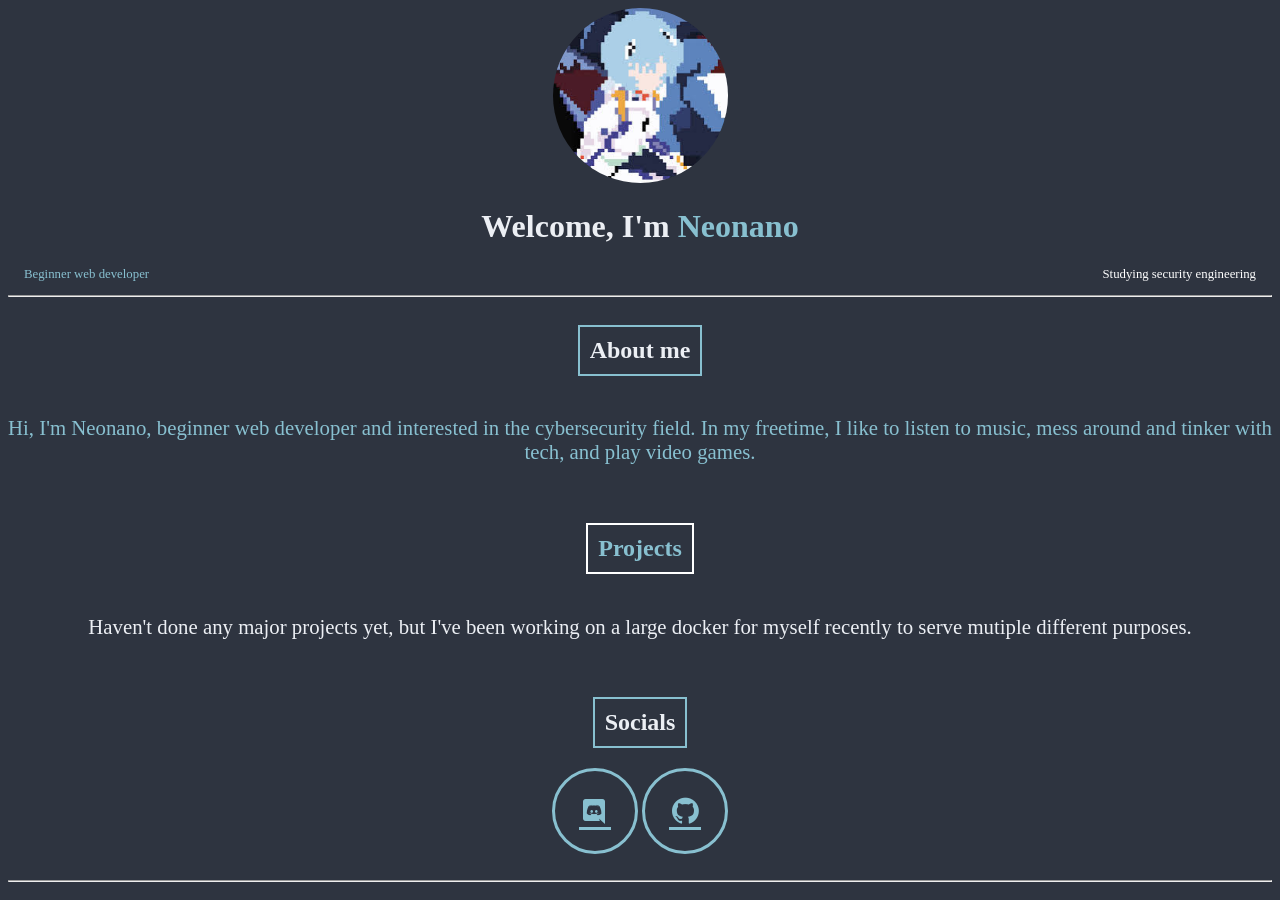
==== index.html @ 083d4ed1 "Rename portfolio.html to index.html" ====
<!DOCTYPE html>
<html lang=en>
<head>
  <!-- Hello! See that you're using inspect element. Enjoy looking at it, this code is pretty noobish :p Going to completely redo this when I get better at html and css-->
  <meta charset="UTF-8">
  <meta name="description" content="Neonano's website">
  <meta name="viewport" content="width=device-width, initial-scale=1.0">
  <link rel="stylesheet" href="portfolio.css">
  <link rel="icon" href="rei pixel art.jpg" type="image/x-ico'n">
  <link rel="stylesheet" href="https://unpkg.com/boxicons@2.1.4/css/boxicons.min.css">
  <title>Neonano's Website</title> 
</head>
<body>
  <img src="rei pixel art.jpg" alt="profile picture" class="rei-pfp">  
  <h1>Welcome, I'm<span> Neonano</span></h1>
  <p class="dev-info">
  <span class="web-dev">Beginner web developer</span>                       
  <span class="studying">Studying security engineering</s>
  </p>
<hr> 
<section id="about me"> 
  <h2 class="border-heading1">About me</h1>
  <p><span>Hi, I'm Neonano, beginner web developer and interested in the cybersecurity field. In my freetime, I like to listen to music, mess around and tinker with tech, and play video games.</span></p>
</section>
<br>
<section id="projects"> 
  <h2 class="border-heading2"><span>Projects</span></h2>
  <p>Haven't done any major projects yet, but I've been working on a large docker for myself recently to serve
mutiple different purposes.</p>
</section>
<br>
<section id="socials"> 
  <h2 class="border-heading1">Socials</h2> 
  <div class="socials-icons">
    <a href="https://discordapp.com/users/1287987606382055525">
      <i class="bx bxl-discord"></i>
    </a>
    <a href="https://github.com/Neo-lim">
      <i class="bx bxl-github"></i>
      </a>
  </div>
</section> 
<br>
<hr>
</body>
</html>
---- portfolio.css ----
body {
  background-color: #2E3440;
  color: #ECEFF4;
  text-align: center;
}

.dev-info {
  display: flex;
  justify-content: space-between;
  font-size: 0.8rem;
}

.dev-info span {
  margin: 0 1rem;
}

.web-dev {
  color: #88C0D0;
}

.studying {
  color: white; 
}

.rei-pfp {
  width: 175px;
  height: 175px;
  border-radius: 50%; 
}

 span {
   color: #88C0D0;  
}

.border-heading1 {
  border: 2px solid #88C0D0;
  padding: 10px; 
  display: inline-block; 
}

.border-heading2 {
  border: 2px solid white;
  padding: 10px;
  display: inline-block;
}

p {
  font-size: 1.3rem;
}

.socials-icons a {
  display: inline-flex;
  justify-content: center;
  align-items: center;
  font-size: 2rem;
  padding: 1.5rem;
  background: transparent;
  border-radius: 50%;
  border: 0.2rem solid #88C0D0; 
  color: #88C0D0;
  transition: 0.3s ease;
}

.socials-icons a:hover {
  color: #88C0D0;
  background: white;
  transform: scale(1)translateY(-5px);
  box-shadow: 1 1 15px white; 
}
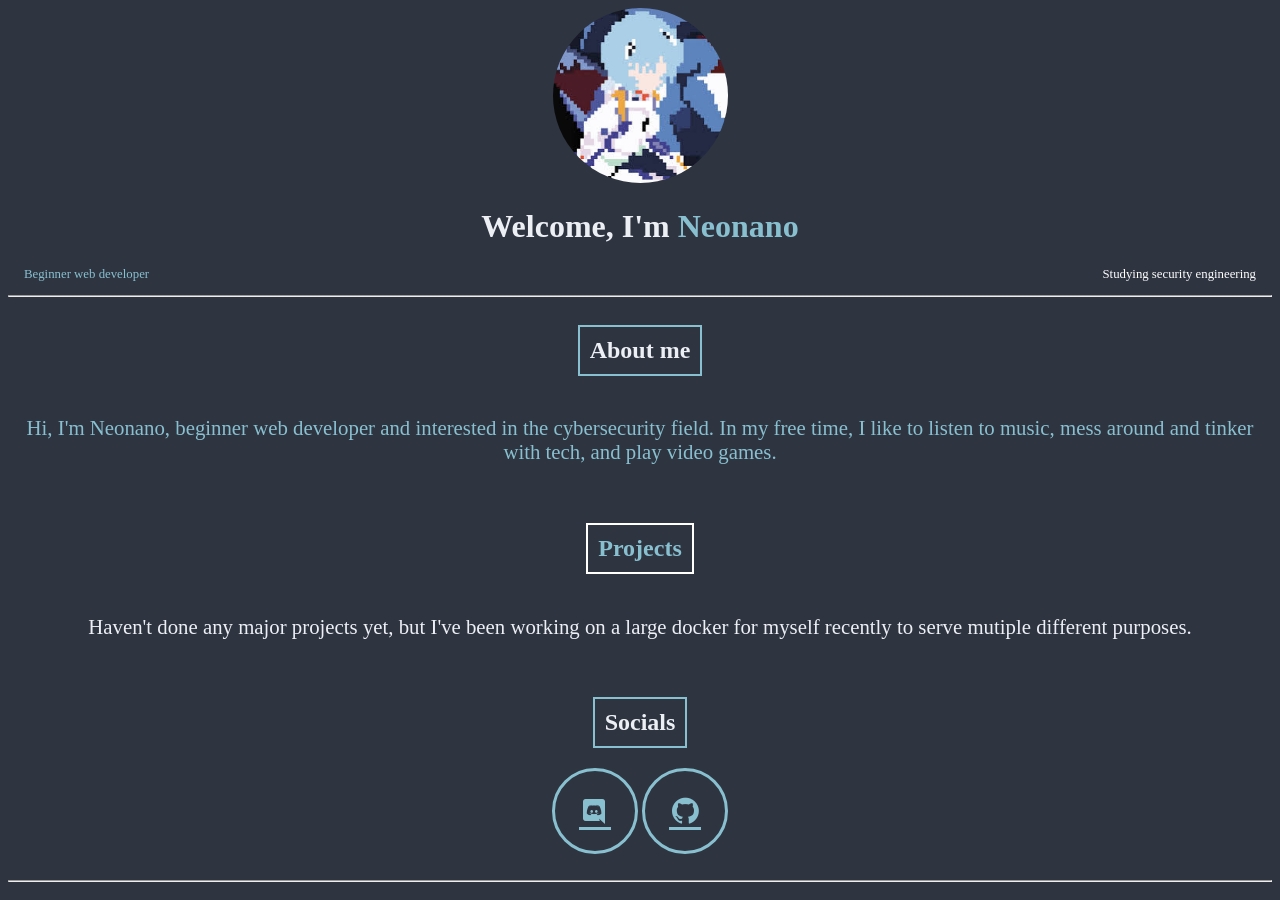
==== commit 6e690b8b: "Update index.html" ====
--- a/index.html
+++ b/index.html
@@ -5,7 +5,7 @@
   <meta charset="UTF-8">
   <meta name="description" content="Neonano's website">
   <meta name="viewport" content="width=device-width, initial-scale=1.0">
-  <link rel="stylesheet" href="portfolio.css">
+  <link rel="stylesheet" href="style.css">
   <link rel="icon" href="rei pixel art.jpg" type="image/x-ico'n">
   <link rel="stylesheet" href="https://unpkg.com/boxicons@2.1.4/css/boxicons.min.css">
   <title>Neonano's Website</title> 
@@ -20,7 +20,7 @@
 <hr> 
 <section id="about me"> 
   <h2 class="border-heading1">About me</h1>
-  <p><span>Hi, I'm Neonano, beginner web developer and interested in the cybersecurity field. In my freetime, I like to listen to music, mess around and tinker with tech, and play video games.</span></p>
+  <p><span>Hi, I'm Neonano, beginner web developer and interested in the cybersecurity field. In my free time, I like to listen to music, mess around and tinker with tech, and play video games.</span></p>
 </section>
 <br>
 <section id="projects"> 
@@ -35,7 +35,7 @@
     <a href="https://discordapp.com/users/1287987606382055525">
       <i class="bx bxl-discord"></i>
     </a>
-    <a href="https://github.com/Neo-lim">
+    <a href="https://github.com/Neonano-dev">
       <i class="bx bxl-github"></i>
       </a>
   </div>
--- a/style.css
+++ b/style.css
@@ -0,0 +1,69 @@
+body {
+  background-color: #2E3440;
+  color: #ECEFF4;
+  text-align: center;
+}
+
+.dev-info {
+  display: flex;
+  justify-content: space-between;
+  font-size: 0.8rem;
+}
+
+.dev-info span {
+  margin: 0 1rem;
+}
+
+.web-dev {
+  color: #88C0D0;
+}
+
+.studying {
+  color: white; 
+}
+
+.rei-pfp {
+  width: 175px;
+  height: 175px;
+  border-radius: 50%; 
+}
+
+ span {
+   color: #88C0D0;  
+}
+
+.border-heading1 {
+  border: 2px solid #88C0D0;
+  padding: 10px; 
+  display: inline-block; 
+}
+
+.border-heading2 {
+  border: 2px solid white;
+  padding: 10px;
+  display: inline-block;
+}
+
+p {
+  font-size: 1.3rem;
+}
+
+.socials-icons a {
+  display: inline-flex;
+  justify-content: center;
+  align-items: center;
+  font-size: 2rem;
+  padding: 1.5rem;
+  background: transparent;
+  border-radius: 50%;
+  border: 0.2rem solid #88C0D0; 
+  color: #88C0D0;
+  transition: 0.3s ease;
+}
+
+.socials-icons a:hover {
+  color: #88C0D0;
+  background: white;
+  transform: scale(1)translateY(-5px);
+  box-shadow: 1 1 15px white; 
+}
